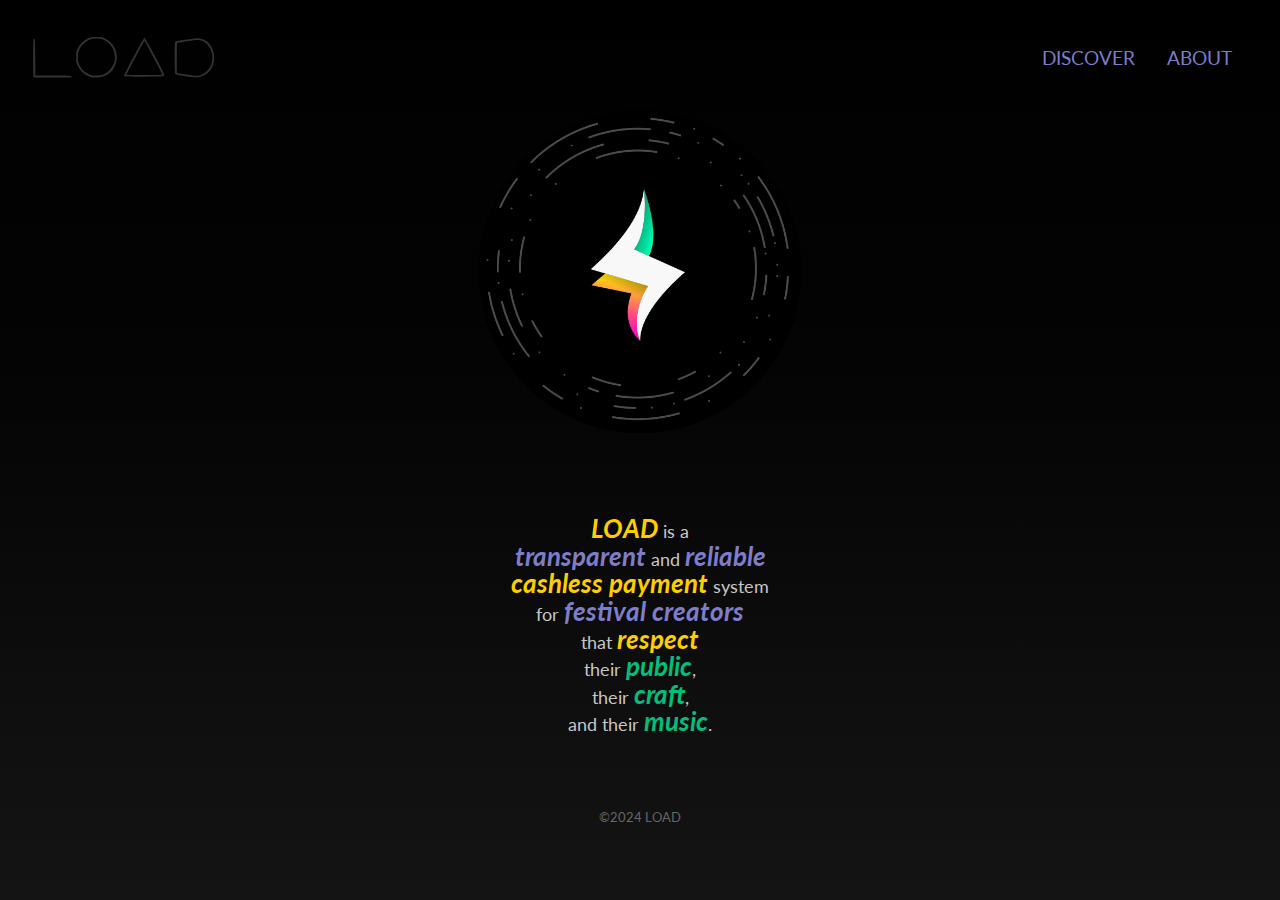
==== index.html @ c7039880 "Ajusts the githubio name" ====
<div>
  <!DOCTYPE html>
<html lang="en">
<head>
	<meta name="generator" content="Hugo 0.125.4">

	<meta charset="UTF-8" />
	<meta name="viewport" content="width=device-width, initial-scale=1.0" />

	<title>LOAD LAND</title>

	<link rel="stylesheet" href="/css/style.css" type="text/css" media="all" />
  <link rel="preconnect" href="https://fonts.googleapis.com">
  <link rel="preconnect" href="https://fonts.gstatic.com" crossorigin>
  <link href="https://fonts.googleapis.com/css2?family=Lato:ital,wght@0,100;0,300;0,400;0,700;0,900;1,100;1,300;1,400;1,700;1,900&display=swap" rel="stylesheet">

	<link rel="alternate" type="application/rss+xml" href="https://alxndrpsclt.github.io/loadland/index.xml" title="LOAD LAND" />
	</head>

<body>

<header class="site-header">
  <div class="logo-load">
    <a class="site-icon" href="https://alxndrpsclt.github.io/loadland/">
      <div class="logo-L">
        <?xml version="1.0" encoding="UTF-8" standalone="no"?>
<!-- Created with Inkscape (http://www.inkscape.org/) -->

<svg
   version="1.1"
   id="svg1"
   width="77.945297"
   height="77.128235"
   viewBox="0 0 77.945297 77.128235"
   sodipodi:docname="logo-L.svg"
   inkscape:version="1.3.2 (091e20ef0f, 2023-11-25)"
   xmlns:inkscape="http://www.inkscape.org/namespaces/inkscape"
   xmlns:sodipodi="http://sodipodi.sourceforge.net/DTD/sodipodi-0.dtd"
   xmlns="http://www.w3.org/2000/svg"
   xmlns:svg="http://www.w3.org/2000/svg">
  <defs
     id="defs1" />
  <sodipodi:namedview
     id="namedview1"
     pagecolor="#ffffff"
     bordercolor="#000000"
     borderopacity="0.25"
     inkscape:showpageshadow="2"
     inkscape:pageopacity="0.0"
     inkscape:pagecheckerboard="0"
     inkscape:deskcolor="#d1d1d1"
     inkscape:zoom="3.719219"
     inkscape:cx="48.397257"
     inkscape:cy="68.966091"
     inkscape:window-width="1366"
     inkscape:window-height="768"
     inkscape:window-x="0"
     inkscape:window-y="0"
     inkscape:window-maximized="0"
     inkscape:current-layer="g1" />
  <g
     inkscape:groupmode="layer"
     inkscape:label="Image"
     id="g1"
     transform="translate(-186.52059,-20.148223)">
    <path
       d="m 189.40818,96.622974 c -0.36667,-0.36667 -0.66667,-16.76511 -0.66667,-36.44099 0,-34.97878 0.43261,-39.97622 3.09649,-35.77046 0.48009,0.75796 0.87977,16.56561 0.8882,35.12811 l 0.0153,33.75 h 33.87755 c 27.12085,0 34.09969,0.26766 34.99133,1.34201 0.61257,0.73811 0.81767,1.63811 0.45577,2 -0.86545,0.86546 -71.79232,0.85699 -72.65799,-0.009 z"
       style="fill:currentColor"
       id="path1" />
  </g>
</svg>

      </div>
      <div class="logo-O">
        <?xml version="1.0" encoding="UTF-8" standalone="no"?>
<!-- Created with Inkscape (http://www.inkscape.org/) -->

<svg
   version="1.1"
   id="svg1"
   width="77.945297"
   height="77.128235"
   viewBox="0 0 77.945297 77.128235"
   sodipodi:docname="logo-O.svg"
   inkscape:version="1.3.2 (091e20ef0f, 2023-11-25)"
   xmlns:inkscape="http://www.inkscape.org/namespaces/inkscape"
   xmlns:sodipodi="http://sodipodi.sourceforge.net/DTD/sodipodi-0.dtd"
   xmlns="http://www.w3.org/2000/svg"
   xmlns:svg="http://www.w3.org/2000/svg">
  <defs
     id="defs1" />
  <sodipodi:namedview
     id="namedview1"
     pagecolor="#ffffff"
     bordercolor="#000000"
     borderopacity="0.25"
     inkscape:showpageshadow="2"
     inkscape:pageopacity="0.0"
     inkscape:pagecheckerboard="0"
     inkscape:deskcolor="#d1d1d1"
     inkscape:zoom="3.719219"
     inkscape:cx="49.472752"
     inkscape:cy="68.966091"
     inkscape:window-width="1366"
     inkscape:window-height="768"
     inkscape:window-x="0"
     inkscape:window-y="0"
     inkscape:window-maximized="0"
     inkscape:current-layer="g1" />
  <g
     inkscape:groupmode="layer"
     inkscape:label="Image"
     id="g1"
     transform="translate(-186.52059,-20.148223)">
    <path
       d="m 225.26098,20.148224 c -9.32188,0 -11.17389,0.3051 -16.24024,2.67969 -7.98456,3.74235 -15.13745,10.76406 -19.04101,18.69335 -3.0014,6.0967 -3.24024,7.32611 -3.24024,16.605473 0,9.18288 0.26492,10.5824 3.17383,16.72266 5.0973,10.75974 14.91229,18.95743 26.07226,21.77734 2.06475,0.52173 7.21678,0.78281 11.44922,0.58203 12.60003,-0.59771 23.31043,-6.59082 30.125,-16.85742 13.22589,-19.92563 6.14897,-46.455133 -15.19531,-56.962893 -6.15977,-3.03244 -7.26033,-3.24023 -17.10351,-3.24023 z m 0,3.02148 c 7.63251,-0.0194 9.21463,0.31933 15.18359,3.25781 12.89073,6.3461 20.02143,17.78658 20.11523,32.277353 0.0415,6.41396 -0.4186,8.55673 -3.03711,14.15234 -3.78608,8.09071 -9.67781,14.15155 -17.13476,17.62696 -8.19075,3.81738 -20.36803,4.16925 -28.3457,0.82031 -29.11797,-12.22348 -29.71452,-52.113333 -0.97852,-65.474613 4.71487,-2.19227 7.11802,-2.64216 14.19727,-2.66016 z"
       style="fill:currentColor"
       id="path1-1" />
  </g>
</svg>

      </div>
      <div class="logo-A">
        <?xml version="1.0" encoding="UTF-8" standalone="no"?>
<!-- Created with Inkscape (http://www.inkscape.org/) -->

<svg
   version="1.1"
   id="svg1"
   width="77.945297"
   height="77.128235"
   viewBox="0 0 77.945297 77.128235"
   sodipodi:docname="logo-A.svg"
   inkscape:version="1.3.2 (091e20ef0f, 2023-11-25)"
   xmlns:inkscape="http://www.inkscape.org/namespaces/inkscape"
   xmlns:sodipodi="http://sodipodi.sourceforge.net/DTD/sodipodi-0.dtd"
   xmlns="http://www.w3.org/2000/svg"
   xmlns:svg="http://www.w3.org/2000/svg">
  <defs
     id="defs1" />
  <sodipodi:namedview
     id="namedview1"
     pagecolor="#ffffff"
     bordercolor="#000000"
     borderopacity="0.25"
     inkscape:showpageshadow="2"
     inkscape:pageopacity="0.0"
     inkscape:pagecheckerboard="0"
     inkscape:deskcolor="#d1d1d1"
     inkscape:zoom="3.719219"
     inkscape:cx="49.472752"
     inkscape:cy="68.966092"
     inkscape:window-width="1366"
     inkscape:window-height="768"
     inkscape:window-x="0"
     inkscape:window-y="0"
     inkscape:window-maximized="0"
     inkscape:current-layer="g1" />
  <g
     inkscape:groupmode="layer"
     inkscape:label="Image"
     id="g1"
     transform="translate(-186.52059,-20.148223)">
    <path
       d="m 225.3211,21.81219 c -1.73659,0.36318 -39.61616,71.51207 -38.7871,72.85352 0.76755,1.24193 77.14689,1.27451 77.91406,0.0332 0.96432,-1.56029 -37.50692,-73.22552 -39.12696,-72.88672 z m 0.26758,5.06836 c 0.54179,0.57567 34.41211,64.77338 34.41211,65.22461 0,0.2792 -15.52506,0.50781 -34.5,0.50781 -18.97494,0 -34.5,-0.2474 -34.5,-0.54883 0,-0.77949 34.3234,-65.46462 34.58789,-65.18359 z"
       style="fill:currentColor"
       id="path1-3" />
  </g>
</svg>

      </div>
      <div class="logo-D">
        <?xml version="1.0" encoding="UTF-8" standalone="no"?>
<!-- Created with Inkscape (http://www.inkscape.org/) -->

<svg
   version="1.1"
   id="svg1"
   width="77.945297"
   height="77.128235"
   viewBox="0 0 77.945297 77.128235"
   sodipodi:docname="logo-D.svg"
   inkscape:version="1.3.2 (091e20ef0f, 2023-11-25)"
   xmlns:inkscape="http://www.inkscape.org/namespaces/inkscape"
   xmlns:sodipodi="http://sodipodi.sourceforge.net/DTD/sodipodi-0.dtd"
   xmlns="http://www.w3.org/2000/svg"
   xmlns:svg="http://www.w3.org/2000/svg">
  <defs
     id="defs1" />
  <sodipodi:namedview
     id="namedview1"
     pagecolor="#ffffff"
     bordercolor="#000000"
     borderopacity="0.25"
     inkscape:showpageshadow="2"
     inkscape:pageopacity="0.0"
     inkscape:pagecheckerboard="0"
     inkscape:deskcolor="#d1d1d1"
     inkscape:zoom="3.719219"
     inkscape:cx="49.472752"
     inkscape:cy="68.966091"
     inkscape:window-width="1366"
     inkscape:window-height="768"
     inkscape:window-x="0"
     inkscape:window-y="0"
     inkscape:window-maximized="0"
     inkscape:current-layer="g1" />
  <g
     inkscape:groupmode="layer"
     inkscape:label="Image"
     id="g1"
     transform="translate(-186.52059,-20.148223)">
    <path
       d="m 205.96067,94.51937 c -8.525,-1.44352 -16.0625,-2.98863 -16.75,-3.43359 -1.64328,-1.06356 -1.82848,-61.215429 -0.19159,-62.227089 1.96145,-1.21224 36.38608,-6.41921 42.44159,-6.41959 17.60544,-0.001 31.48775,16.21155 31.6438,36.95569 0.16195,21.526419 -15.50658,38.276619 -35.42875,37.874579 -3.41828,-0.069 -13.19005,-1.30648 -21.71505,-2.75 z m 33,-2.76601 c 9.46699,-3.92503 16.55023,-12.179049 19.5662,-22.800309 4.1546,-14.6311 -2.57528,-32.52512 -14.87439,-39.54943 -7.66913,-4.38002 -10.9333,-4.48877 -31.96794,-1.06499 -10.32687,1.68089 -18.98937,3.05616 -19.25,3.05616 -0.47344,0 -0.69692,56.953639 -0.22387,57.051969 0.1375,0.0286 7.9,1.35253 17.25,2.94213 17.56483,2.98619 23.01412,3.05352 29.5,0.36447 z"
       style="fill:currentColor"
       id="path1-8" />
  </g>
</svg>

      </div>
    </a>
  </div>
  <nav class="site-nav">
    <div class="container-menu">
      <ul class="main-menu">
        
        <li>
          <a href="/loadland/discover">DISCOVER</a>
        </li>
        
        <li>
          <a href="/loadland/about">ABOUT</a>
        </li>
        
      </ul>
    </div>
    <div class="burger-menu">
    </div>
  </nav>
</header>


<main class="content">


  <div class="welcome-card">
    <div class="logo-load-graphic">
<img src="/img/logoLoad.png" alt="Load graphical logo">
</div>
<div class="message">
<div class="color-2-em">
<em id="mes-load">LOAD</em> is a
</div>
<div class="color-5-em">
<em id="mes-transparent">transparent</em> and <em id="mes-reliable">reliable</em>
</div>
<div class="color-2-em">
<em id="mes-cashless-payment">cashless payment</em> system
</div>
<div class="color-5-em">
for <em id="mes-festival-creators">festival creators</em>
</div>
<div class="color-2-em">
that <em id="mes-respect">respect</em>
</div>
<div class="color-0-em">
their <em id="mes-public">public</em>,
</div>
<div class="color-0-em">
their <em id="mes-craft">craft</em>,
</div>
<div class="color-0-em">
and their <em id="mes-music">music</em>.
</div>
</div>
<div class="discover-container">
<a href="/discover">
<div id="discover-container2">
<div class="discover">
Discover LOAD
</div>
</div>
</a>
</div>

  </div>

</div>
</main>
	
<footer>
	<p>&copy;2024 LOAD</p>
</footer>

</body>
</html>
---- css/style.css ----
/* LAYOUT */
:root {
    --color0: #00BE7C;
    --color1: #35E149;
    --color2: #FFCD00;
    --color3: #FF6662;
    --color4: #FF00C3;
    --color5: #7E7DC9;
    --color6: #FFFFFF;
    --color7: #C7C7C7;
    --color8: #666666;
    --color9: #333333;
    --color10:#141414;
    --color11:#000000;
    --color-background:#141414;
    --color-foreground:#C7C7C7;
    --color-saphire: var(--color0);
    --color-gold: var(--color2);
}

@import url('https://fonts.googleapis.com/css2?family=Lato:ital,wght@0,100;0,300;0,400;0,700;0,900;1,100;1,300;1,400;1,700;1,900&display=swap');

.lato-regular {
  font-family: "Lato", serif;
  font-weight: 400;
  font-style: normal;
}

body {
  color: var(--color7);
  font-family: "Lato", serif;
  font-weight: 400;
  font-style: normal;
  background-image: linear-gradient(to bottom, #000000, #020202, #030303, #060606, #0b0b0b, #101010, #141414);
  font-size: 100%;
  line-height: 1;
  padding: 0rem;
  margin: 0;
  height: 93vh;
  display: flex;
  flex-direction: column;
  justify-content: space-between;
}

.content {
}

.welcome-card {
  /*background-color: var(--color3);*/
  display: flex;
  flex-direction: column;
  justify-content: center;
  align-items: center;
  text-align: center;
  padding-top: 3vh;
}

.welcome-card h1 {
  margin: 0;
  margin-top: 2vh;
  font-size: 2em;
}

.welcome-card p {
  font-size: 1.2em;
  padding-top: 2em;
}

.welcome-card img{
  width: 100%;
  clip-path: circle();
	animation: scaleLogoGraphic 4s ease 0s 1 normal forwards;
  animation-iteration-count: infinite;
}

@keyframes scaleLogoGraphic {
  0% {
    transform: scale(1);
  }

  50% {
    transform: scale(1.1);
  }

  100% {
    transform: scale(1);
  }
}

@keyframes rotateLogo30 {
	0% {
		transform: rotate(0deg);
	}

	100% {
		transform: rotate(30deg);
	}
}

@keyframes rotateLogoMax {
	0% {
		transform: rotate(0deg);
	}

	100% {
		transform: rotate(1080deg);
	}
}

.welcome-card em {
  color: var(--color3);
}

.logo-load-graphic {
  width: 40vh;
  padding: 0vh;
  animation: rotateLogo30 60s ease 0s infinite alternate forwards;
}
.logo-load-graphic:hover {
  animation: rotateLogoMax 00.55s ease 0s 1 normal forwards;
}

.message{
  margin-top: 4vh;
  width: 100%;
  transform: translate(0,5vh);
  animation: moveMessage 0.8s ease-in-out 3s 1 normal forwards;
}

.color-0-em, .color-1-em, .color-2-em, .color-3-em, .color-4-em, .color-5-em {
  font-size: 1.15em;
  font-weight: normal;
  margin-top: 0.1em;
  margin-bottom: 0.1em;
  width: 100%;
}

.color-0-em em {
  font-size: 1.4em;
  font-weight: bold;
  color: var(--color0);
}

.color-1-em em {
  font-size: 1.4em;
  font-weight: bold;
  color: var(--color1);
}

.color-2-em em {
  font-size: 1.4em;
  font-weight: bold;
  color: var(--color2);
}

.color-3-em em {
  font-size: 1.4em;
  font-weight: bold;
  color: var(--color3);
}

.color-4-em em {
  font-size: 1.4em;
  font-weight: bold;
  color: var(--color4);
}

.color-5-em em {
  font-size: 1.4em;
  font-weight: bold;
  color: var(--color5);
}


#mes-load {
  display: inline-block;
  animation: pulseSoft 0.9s ease 2.6s 1 normal forwards;
}
#mes-transparent {
  display: inline-block;
  animation: pulseSoft 0.5s ease 4s 1 normal forwards;
}
#mes-reliable {
  display: inline-block;
  animation: pulseSoft 0.5s ease 5s 1 normal forwards;
}
#mes-cashless-payment {
  display: inline-block;
  animation: pulseSoft 1s ease 6s 1 normal forwards;
}
#mes-festival-creators {
  display: inline-block;
  animation: pulseSoft 1.5s ease 8.5s 1 normal forwards;
}
#mes-respect {
  display: inline-block;
  animation: pulseSoft 0.25s ease 11s 2 normal forwards;
}
#mes-public {
  display: inline-block;
  animation: pulseSoft 0.5s ease 13s 1 normal forwards;
}
#mes-craft {
  display: inline-block;
  animation: pulseSoft 0.5s ease 14s 1 normal forwards;
}
#mes-music {
  display: inline-block;
  animation: pulseSoft 0.5s ease 15.25s 1 normal forwards;
}

a {
  text-decoration: none;
}



.discover {
  font-size: 2em;
  font-weight: bold;
  color: transparent;
  text-decoration: none;

  background: linear-gradient(41deg, #7e7dc9, #ffcd00, #7e7dc9, #7e7dc9, #ffcd00, #7e7dc9, #7e7dc9);
  background-size: 1600% 1600%;
  background-clip: text;
  -webkit-background-clip: text;

  -webkit-animation: clickGradient 11s ease infinite, pulseLink 8s ease 0s infinite normal forwards;
  -moz-animation: clickGradient 11s ease infinite, pulseLink 8s ease 0s infinite normal forwards;
  animation: clickGradient 11s ease infinite, pulseLink 8s ease 0s infinite normal forwards;
}

.discover-container {
  opacity: 0;
  margin-top: 3.5vh;
  display: flex;
  flex-direction: column;
  animation: fadeIn 2s ease 3s 1 normal forwards;
}

.discover-container a{
  text-decoration: none;
}

.discover:hover {
  -webkit-animation: clickGradient 4s ease infinite, shakeLink 1.5s ease 0s infinite normal forwards;
  -moz-animation: clickGradient 4s ease infinite, shakeLink 1.5s ease 0s infinite normal forwards;
  animation: clickGradient 4s ease infinite, shakeLink 1.5s ease 0s infinite normal forwards;
  text-decoration: none;
}

@keyframes moveMessage {
  0% { transform: translate(0,5vh); }
  100% { transform: translate(0,0vh); }
}

@keyframes fadeIn {
  0% {
    opacity: 0;
  }

  100% {
    opacity: 1;
  }
}

@keyframes pulseLink {
  0% {
    animation-timing-function: ease-out;
    transform: scale(1);
    transform-origin: center center;
  }

  10% {
    animation-timing-function: ease-in;
    transform: scale(0.91);
  }

  17% {
    animation-timing-function: ease-out;
    transform: scale(0.98);
  }

  33% {
    animation-timing-function: ease-in;
    transform: scale(0.87);
  }

  45% {
    animation-timing-function: ease-out;
    transform: scale(1);
  }
}

@keyframes pulseSoft {
  0% {
    transform: scale(1);
  }

  50% {
    transform: scale(1.1);
  }

  100% {
    transform: scale(1);
  }
}

@keyframes shakeLink {
  0%,
  100% {
    transform: translateY(0);
  }

  10%,
  30%,
  50%,
  70% {
    transform: translateY(-3px);
  }

  20%,
  40%,
  60% {
    transform: translateY(3px);
  }

  80% {
    transform: translateY(5.4px);
  }

  90% {
    transform: translateY(-4.4px);
  }
}

@-webkit-keyframes clickGradient {
    0%{background-position:4% 0%}
    50%{background-position:97% 100%}
    100%{background-position:4% 0%}
}
@-moz-keyframes clickGradient {
    0%{background-position:4% 0%}
    50%{background-position:97% 100%}
    100%{background-position:4% 0%}
}
@keyframes clickGradient {
    0%{background-position:4% 0%}
    50%{background-position:97% 100%}
    100%{background-position:4% 0%}
}

/* NAVIGATION */

.site-header {
  display: flex;
  flex-direction: row;
  justify-content: space-between;
  align-items: center;
  padding: 2em;
  padding-bottom: 0;
}

.site-icon {
  padding: 0em;
  align-self: center;
  display: flex;
  flex-direction: row;
  justify-content: space-between;
  width: 12rem;
}

.site-icon svg {
  width: 100%;
  height: 100%;
}

@keyframes colorshiftL {
  0% {color: var(--color7);}
  12.5% {color: var(--color0);}
  25% {color: var(--color7);}
  37.5% {color: var(--color7);}
  50% {color: var(--color7);}
  62.5% {color: var(--color3);}
  75% {color: var(--color4);}
  87.5% {color: var(--color7);}
  100% {color: var(--color7);}
}

@keyframes colorFlash {
  0% {color: var(--color7);}
  40% {color: var(--color9); transform: scale(1);}
    
  55% {color: var(--color5); transform: scale(1.01);}
  57.5% {color: var(--color2); transform: scale(1.04);}
  60% {color: var(--color9); transform: scale(1.1);}
  100% {color: var(--color7);}
}

.logo-L {
  color: var(--color9);
  animation: colorFlash 8s ease 0s infinite normal forwards;
  padding-right: 0.2em;
}

.logo-O {
  color: var(--color9);
  padding-right: 0.4em;
  animation: colorFlash 8s ease 1s infinite alternate forwards;
}

.logo-A {
  color: var(--color9);
  padding-right: 0.58em;
  animation: colorFlash 8s ease 2s infinite alternate forwards;
}

.logo-D {
  color: var(--color9);
  padding-right: 0.58em;
  animation: colorFlash 8s ease 3s infinite alternate forwards;
}

.site-nav {
  display: flex;
  flex-direction: row;
  justify-content: right;
}

.site-nav a {
  display: block;
  padding: 1rem;
  color: var(--color5);
  text-decoration: none;
  font-size: 1.2em;
}

.logo-load {
  font-weight: bold;
  padding-left: 0;
}

.main {
  margin: 0;
}

.main-menu {
  display: flex;
  list-style: none;
  margin: 0;
  padding: 0;
  visibility: visible;
}

.burger-menu {
  display: none;
  visibility: hidden;
}

footer {
  color: var(--color8);
  display: flex;
  flex-direction: row;
  justify-content: center;
  font-size: 0.8em;
  padding-bottom: 0.1vh;
}
footer p {
  padding: 0;
}

@media screen and (max-width: 48rem) {
  .site-nav,
  .main-menu {
  }

  .container-menu {
    display: none;
    visibility: hidden;
  }

  .burger-menu {
    display: block;
    visibility: visible;
    color: white;
  }

  .site-nav a {
    padding: 0.5rem;
    padding-left: 0;
  }

  .site-icon {
    padding: 0em;
    align-self: center;
    display: flex;
    flex-direction: row;
    justify-content: space-between;
  }

  .site-header {
    padding: 1em;
    padding-bottom: 0;
  }
}

/* LISTS */

.posts-page {
  height: 77vh;
}

.posts-container {
  display: flex;
  flex-direction: column;
  align-items: center;
  justify-content: space-around;
  height: 90%;
  padding-top: 5vh;
}

.post-title{
  display: flex;
  margin: 0;
  text-align:center;
}

.post-snippet {
  font-size: 2rem;
  margin-bottom: 1rem;
}
.post-snippet h3 {
  margin-bottom: 0.25rem;
}

.pulselink-effect {
  animation: pulseSoft 5s ease 2.6s infinite normal forwards;
}
.pulselink-effect:hover {
  -webkit-animation: clickGradient 4s ease infinite, shakeLink 1.5s ease 0s infinite normal forwards;
  -moz-animation: clickGradient 4s ease infinite, shakeLink 1.5s ease 0s infinite normal forwards;
  animation: clickGradient 4s ease infinite, shakeLink 1.5s ease 0s infinite normal forwards;
}
.gradient-saphire-pink {
  color: transparent;
  background: linear-gradient(41deg, var(--color5),var(--color-saphire),var(--color2),var(--color2));
  background-size: 600% 600%;
  background-clip: text;
  -webkit-background-clip: text;

  -webkit-animation: clickGradient 3s ease 0s infinite;
  -moz-animation: clickGradient 3s ease 0s infinite;
  animation: clickGradient 3s ease 0s infinite;
}
.gradient-4 {
  color: transparent;
  background: linear-gradient(41deg, var(--color5),var(--color-saphire),var(--color3),var(--color3),var(--color3),var(--color3));
  background-size: 600% 600%;
  background-clip: text;
  -webkit-background-clip: text;

  -webkit-animation: clickGradient 3s ease 0s infinite;
  -moz-animation: clickGradient 3s ease 0s infinite;
  animation: clickGradient 3s ease 0s infinite;
}
.delay-0 {
  animation-delay: 0s;
}
.delay-1 {
  animation-delay: 1s;
}
.delay-2 {
  animation-delay: 2s;
}
.delay-3 {
  animation-delay: 3s;
}
.delay-4 {
  animation-delay: 4s;
}
.pulselink-effect-delay-0 {
  animation-delay: 0s;
}
.pulselink-effect-delay-1 {
  animation-delay: 1s;
}
.pulselink-effect-delay-2 {
  animation-delay: 2s;
}
.pulselink-effect-delay-3 {
  animation-delay: 3s;
}


/*
.article-0 h3 a{
  color: var(--color2);
}
.article-1 h3 a{
  color: var(--color0);
}
.article-2 h3 a{
  color: var(--color5);
}
.article-3 h3 a{
  color: var(--color2);
}
.article-4 h3 a{
  color: var(--color3);
}
.article-5 h3 a{
  color: var(--color5);
}
.article-6 h3 a{
  color: var(--color6);
}
.article-7 h3 a{
  color: var(--color7);
}
*/
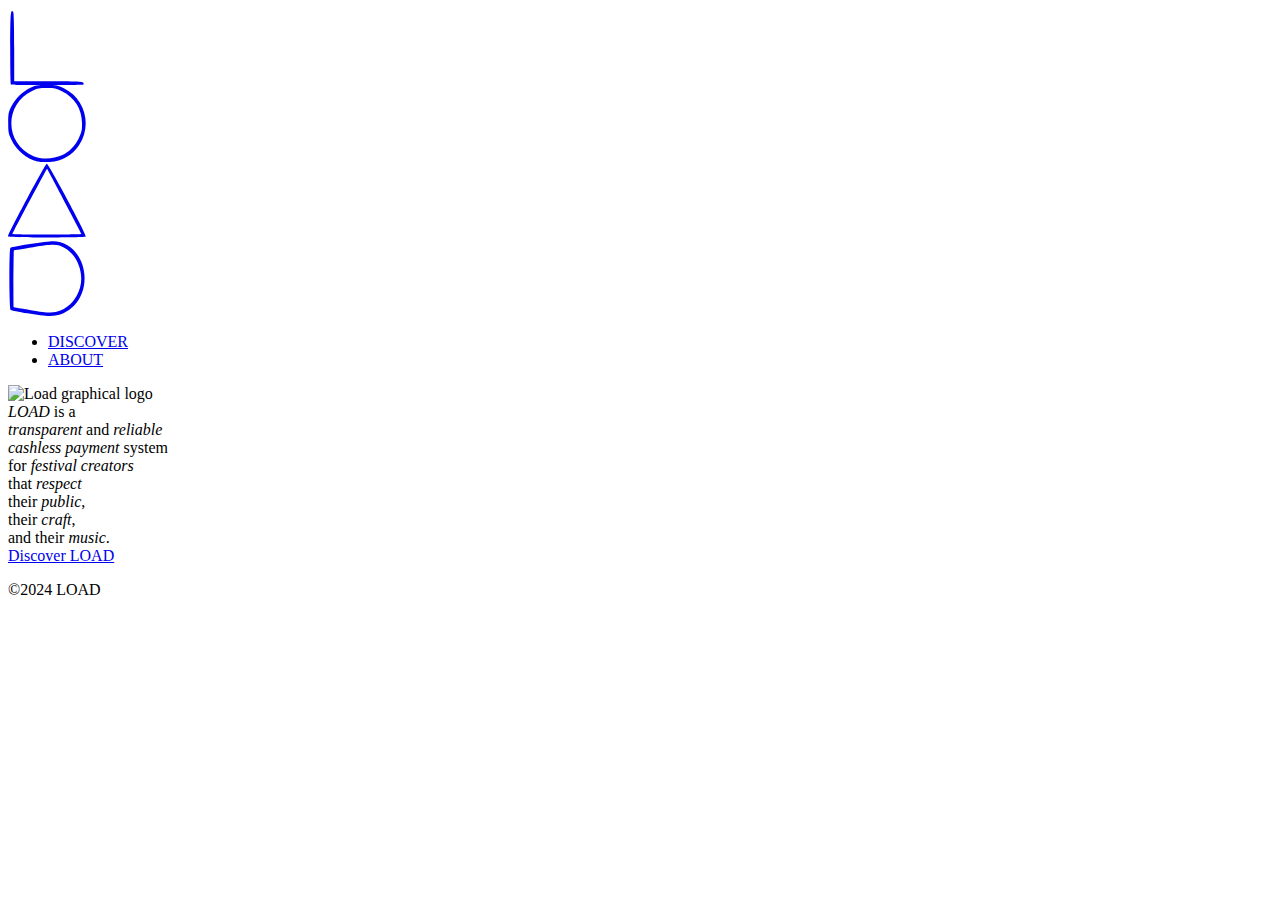
==== commit c8705fd7: "First test version with custom domain" ====
--- a/index.html
+++ b/index.html
@@ -9,19 +9,18 @@
 
 	<title>LOAD LAND</title>
 
-	<link rel="stylesheet" href="/css/style.css" type="text/css" media="all" />
+	<link rel="stylesheet" href="https://landing.load.international//css/style.css" type="text/css" media="all" />
   <link rel="preconnect" href="https://fonts.googleapis.com">
   <link rel="preconnect" href="https://fonts.gstatic.com" crossorigin>
   <link href="https://fonts.googleapis.com/css2?family=Lato:ital,wght@0,100;0,300;0,400;0,700;0,900;1,100;1,300;1,400;1,700;1,900&display=swap" rel="stylesheet">
 
-	<link rel="alternate" type="application/rss+xml" href="https://alxndrpsclt.github.io/loadland/index.xml" title="LOAD LAND" />
+	<link rel="alternate" type="application/rss+xml" href="https://landing.load.international/index.xml" title="LOAD LAND" />
 	</head>
 
 <body>
-
 <header class="site-header">
   <div class="logo-load">
-    <a class="site-icon" href="https://alxndrpsclt.github.io/loadland/">
+    <a class="site-icon" href="https://landing.load.international/">
       <div class="logo-L">
         <?xml version="1.0" encoding="UTF-8" standalone="no"?>
 <!-- Created with Inkscape (http://www.inkscape.org/) -->
@@ -225,11 +224,11 @@
       <ul class="main-menu">
         
         <li>
-          <a href="/loadland/discover">DISCOVER</a>
+          <a href="/discover">DISCOVER</a>
         </li>
         
         <li>
-          <a href="/loadland/about">ABOUT</a>
+          <a href="/about">ABOUT</a>
         </li>
         
       </ul>
@@ -243,11 +242,13 @@
 <main class="content">
 
 
+
   <div class="welcome-card">
     <div class="logo-load-graphic">
-<img src="/img/logoLoad.png" alt="Load graphical logo">
-</div>
-<div class="message">
+<img src="https://landing.load.international//img/logoLoad.png" alt="Load graphical logo">
+</div>
+
+    <div class="message">
 <div class="color-2-em">
 <em id="mes-load">LOAD</em> is a
 </div>
@@ -274,7 +275,8 @@
 </div>
 </div>
 <div class="discover-container">
-<a href="/discover">
+<a href="https://landing.load.international///discover">
+
 <div id="discover-container2">
 <div class="discover">
 Discover LOAD
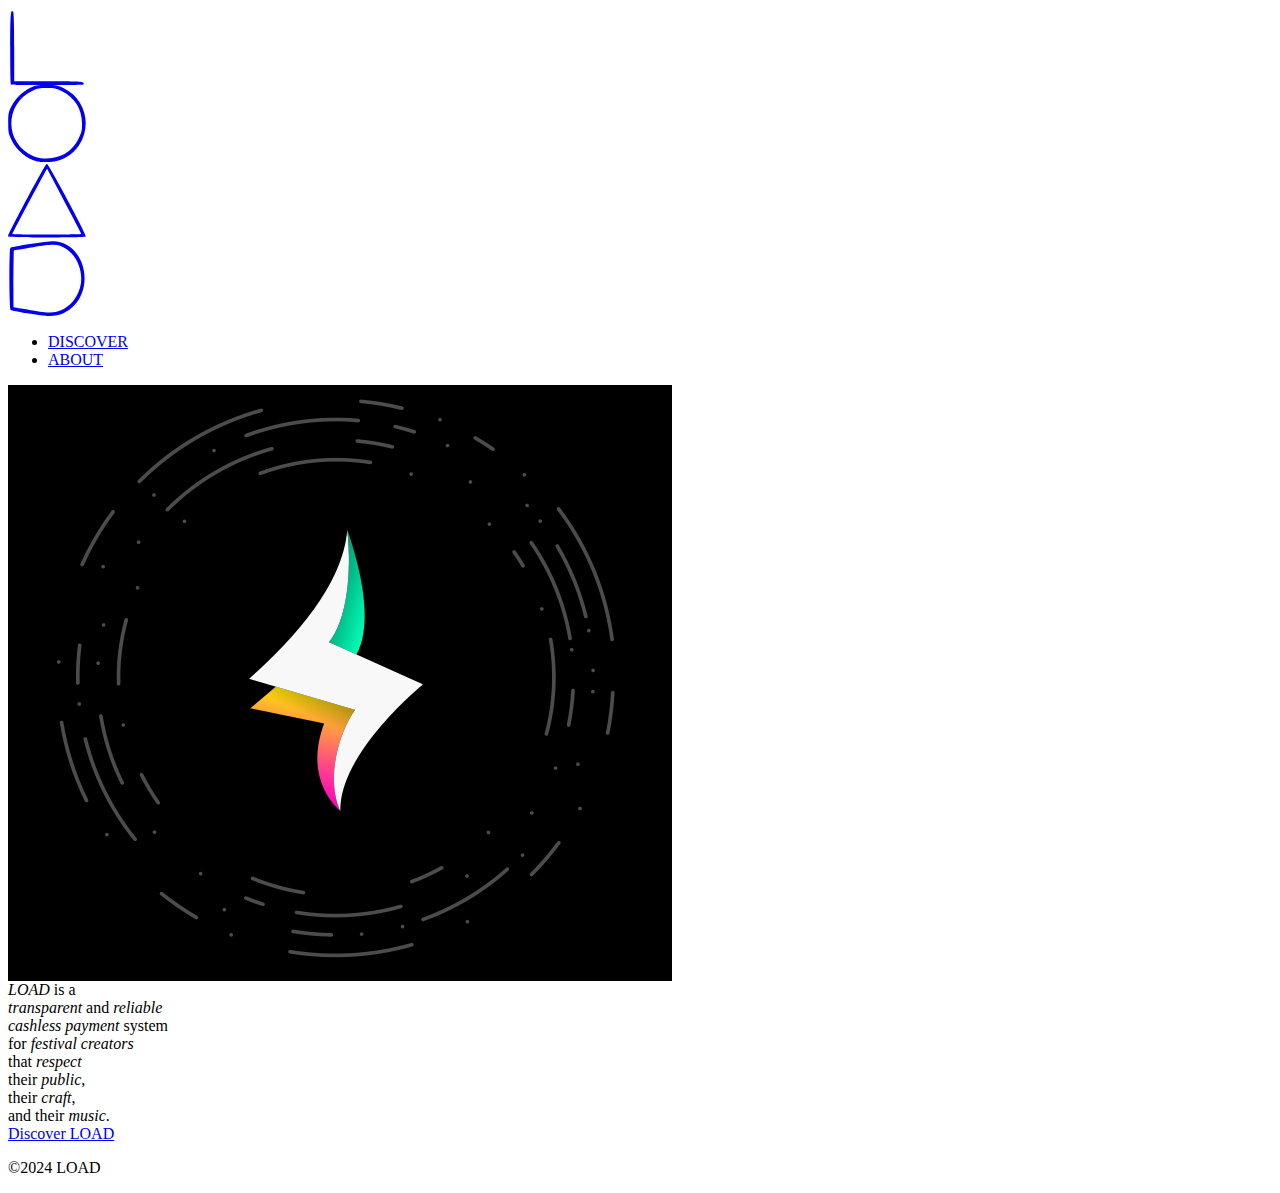
==== commit d04ae5d8: "Deploy v1.0" ====
--- a/index.html
+++ b/index.html
@@ -245,7 +245,7 @@
 
   <div class="welcome-card">
     <div class="logo-load-graphic">
-<img src="https://landing.load.international//img/logoLoad.png" alt="Load graphical logo">
+  <img src="/img/logoLoad.png" alt="Load graphical logo">
 </div>
 
     <div class="message">
@@ -275,7 +275,7 @@
 </div>
 </div>
 <div class="discover-container">
-<a href="https://landing.load.international///discover">
+<a href="https://landing.load.international////discover">
 
 <div id="discover-container2">
 <div class="discover">
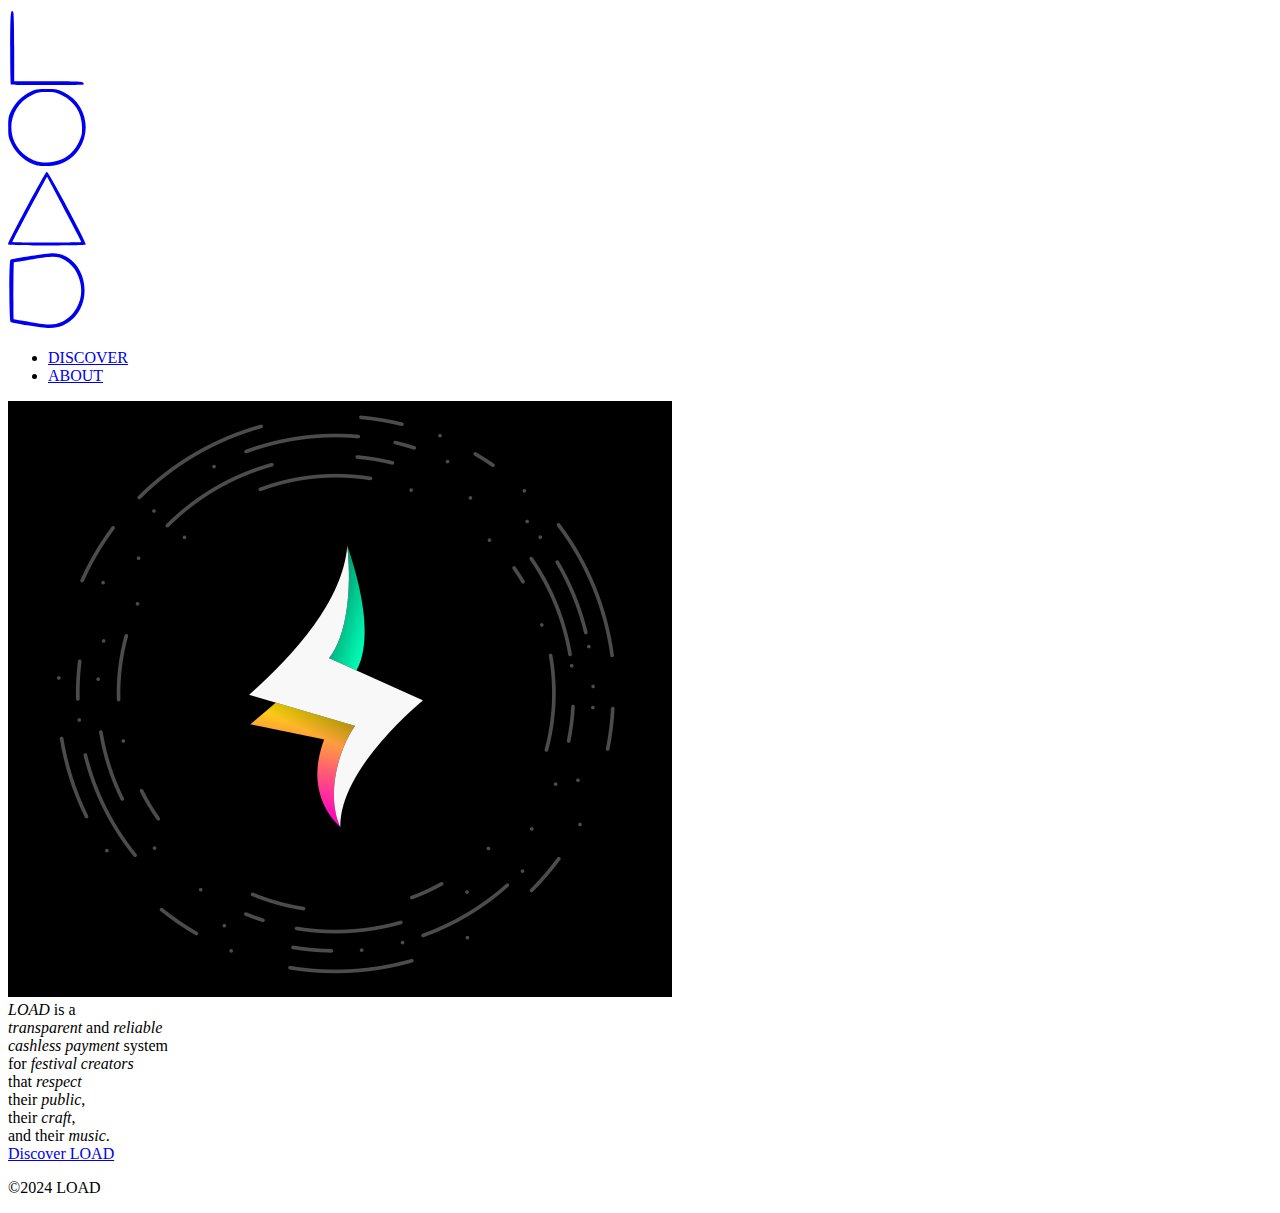
==== commit 84c1704d: "Ajusts height of body" ====
--- a/index.html
+++ b/index.html
@@ -1,26 +1,25 @@
-<div>
-  <!DOCTYPE html>
+<!DOCTYPE html>
 <html lang="en">
 <head>
-	<meta name="generator" content="Hugo 0.125.4">
+	<meta name="generator" content="Hugo 0.125.4"><script src="/livereload.js?mindelay=10&amp;v=2&amp;port=1313&amp;path=livereload" data-no-instant defer></script>
 
 	<meta charset="UTF-8" />
 	<meta name="viewport" content="width=device-width, initial-scale=1.0" />
 
 	<title>LOAD LAND</title>
 
-	<link rel="stylesheet" href="https://landing.load.international//css/style.css" type="text/css" media="all" />
+	<link rel="stylesheet" href="http://localhost:1313//css/style.css" type="text/css" media="all" />
   <link rel="preconnect" href="https://fonts.googleapis.com">
   <link rel="preconnect" href="https://fonts.gstatic.com" crossorigin>
   <link href="https://fonts.googleapis.com/css2?family=Lato:ital,wght@0,100;0,300;0,400;0,700;0,900;1,100;1,300;1,400;1,700;1,900&display=swap" rel="stylesheet">
 
-	<link rel="alternate" type="application/rss+xml" href="https://landing.load.international/index.xml" title="LOAD LAND" />
+	<link rel="alternate" type="application/rss+xml" href="http://localhost:1313/index.xml" title="LOAD LAND" />
 	</head>
 
 <body>
 <header class="site-header">
   <div class="logo-load">
-    <a class="site-icon" href="https://landing.load.international/">
+    <a class="site-icon" href="http://localhost:1313/">
       <div class="logo-L">
         <?xml version="1.0" encoding="UTF-8" standalone="no"?>
 <!-- Created with Inkscape (http://www.inkscape.org/) -->
@@ -242,7 +241,6 @@
 <main class="content">
 
 
-
   <div class="welcome-card">
     <div class="logo-load-graphic">
   <img src="/img/logoLoad.png" alt="Load graphical logo">
@@ -275,7 +273,7 @@
 </div>
 </div>
 <div class="discover-container">
-<a href="https://landing.load.international////discover">
+<a href="http://localhost:1313////discover">
 
 <div id="discover-container2">
 <div class="discover">
@@ -286,8 +284,6 @@
 </div>
 
   </div>
-
-</div>
 </main>
 	
 <footer>
